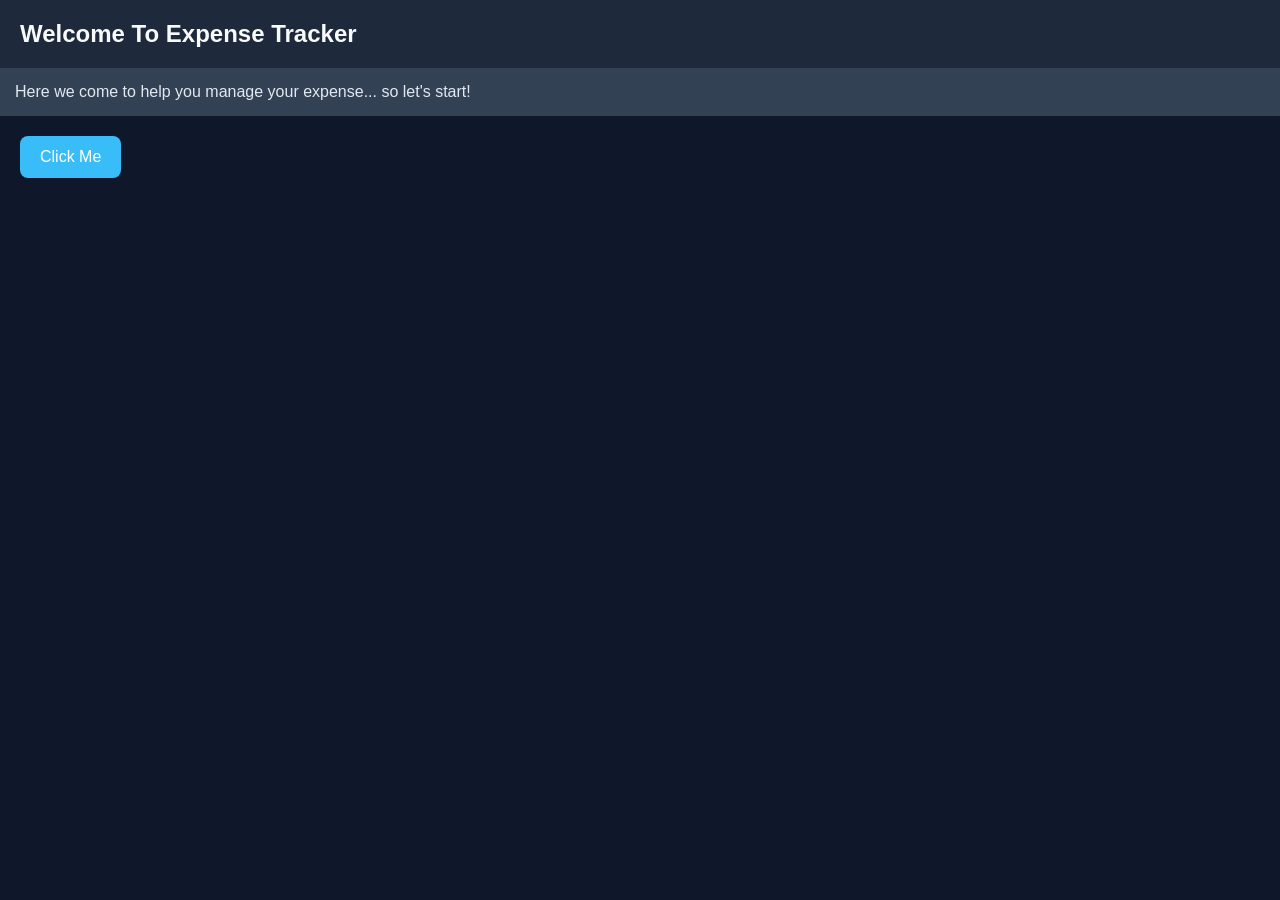
==== index.html @ ddc22baf "renamed welcome to index for github pages" ====
<!DOCTYPE html>
<html lang="en">
<head>
    <meta charset="UTF-8">
    <meta name="viewport" content="width=device-width, initial-scale=1.0">
    <!-- FIXED -> changed href to match your actual CSS filename -->
    <link rel="stylesheet" href="welcome.css">
    <title>Expense Tracker - Welcome</title>
</head>
<body>
    <section>
        <h1 id="Welcome">Welcome To Expense Tracker</h1>
        <p id="instruction">Here we come to help you manage your expense... so let's start!</p>
        <button type="button" class="startButton">Click Me</button>
        <script src="welcome.js" defer></script>
    </section>
</body>
</html>
---- welcome.css ----
body{
    margin: 0;
    padding: 0;
    font-family: Arial, sans-serif;
    background-color: #0F172A;
    color: #F8FAFC;
}


/* Welcome Heading */

#Welcome{
    background-color: #1E293B;
    color: #F8FAFC;

    padding: 20px;
    margin: 0;
}


/* Instruction Text */

#instruction{
    background-color: #334155;
    color: #E2E8F0;

    padding: 15px;
    margin: 0;
}


/* Start Button */

.startButton{
    background-color: #38BDF8;
    color: white;

    border: none;

    padding: 12px 20px;

    margin-top: 20px;
    margin-left: 20px;

    border-radius: 8px;

    font-size: 16px;

    cursor: pointer;

    /* FIXED -> added transition and hover was missing */
    transition: 0.3s;
}

.startButton:hover{
    background-color: #0ea5e9;
}
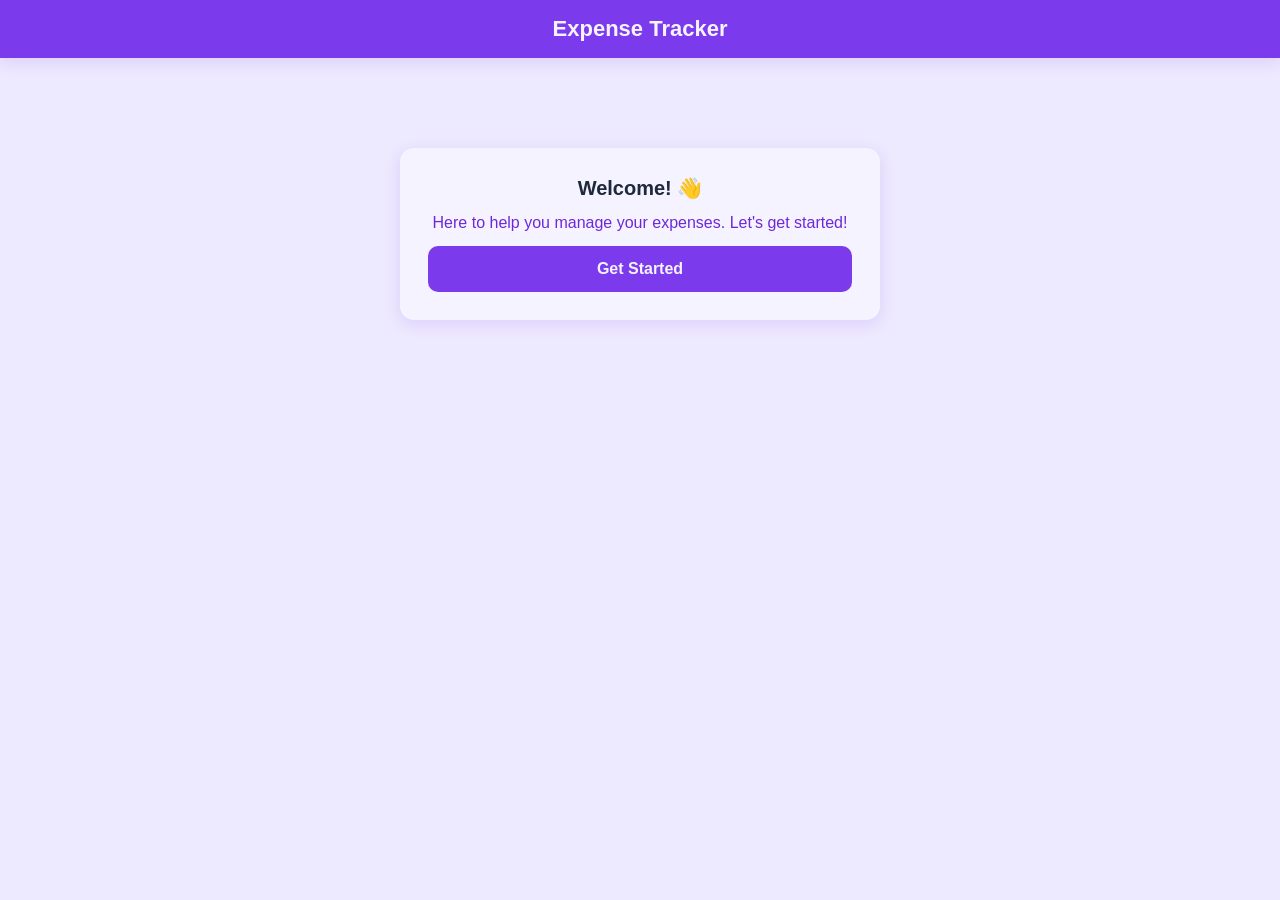
==== commit fb3954e6: "v2 redesign with multi-page navigation and purple theme" ====
--- a/index.html
+++ b/index.html
@@ -3,16 +3,21 @@
 <head>
     <meta charset="UTF-8">
     <meta name="viewport" content="width=device-width, initial-scale=1.0">
-    <!-- FIXED -> changed href to match your actual CSS filename -->
+    <link rel="stylesheet" href="shared.css">
     <link rel="stylesheet" href="welcome.css">
-    <title>Expense Tracker - Welcome</title>
+    <title>Welcome - Expense Tracker</title>
 </head>
 <body>
-    <section>
-        <h1 id="Welcome">Welcome To Expense Tracker</h1>
-        <p id="instruction">Here we come to help you manage your expense... so let's start!</p>
-        <button type="button" class="startButton">Click Me</button>
-        <script src="welcome.js" defer></script>
-    </section>
+    <header id="header">
+        <h1>Expense Tracker</h1>
+    </header>
+    <div id="pageContent">
+        <div class="card" id="welcomeCard">
+            <h2>Welcome! 👋</h2>
+            <p id="welcomeText">Here to help you manage your expenses. Let's get started!</p>
+            <button type="button" class="btnPrimary" id="startButton">Get Started</button>
+        </div>
+    </div>
+    <script src="welcome.js"></script>
 </body>
 </html>
--- a/shared.css
+++ b/shared.css
@@ -0,0 +1,286 @@
+/* ============================================
+   CSS VARIABLES
+   ============================================ */
+:root
+{
+    --primary: #7C3AED;
+    --accent: #5B21B6;
+    --background: #EDE9FE;
+    --white: #F5F3FF;
+    --text: #1E293B;
+    --text-light: #6D28D9;
+    --shadow: 0px 4px 15px rgba(124, 58, 237, 0.15);
+    --radius: 14px;
+}
+/* ============================================
+   BODY
+   ============================================ */
+body
+{
+    margin: 0;
+    padding: 0;
+    font-family: Arial, Helvetica, sans-serif;
+    background-color: var(--background);
+    color: var(--text);
+    min-height: 100vh;
+}
+
+
+/* ============================================
+   HEADER BAR
+   ============================================ */
+#header
+{
+    width: 100%;
+    background-color: var(--primary);
+    color: var(--white);
+    padding: 16px 20px;
+    display: flex;
+    align-items: center;
+    gap: 16px;
+    box-sizing: border-box;
+    box-shadow: var(--shadow);
+    position: sticky;
+    top: 0;
+    z-index: 100;
+}
+
+#header h1
+{
+    margin: 0;
+    font-size: 22px;
+    font-weight: bold;
+}
+
+
+/* ============================================
+   HAMBURGER BUTTON
+   ============================================ */
+#menuButton
+{
+    background: none;
+    border: none;
+    cursor: pointer;
+    display: flex;
+    flex-direction: column;
+    gap: 5px;
+    padding: 4px;
+}
+
+#menuButton div
+{
+    width: 24px;
+    height: 3px;
+    background-color: var(--white);
+    border-radius: 3px;
+}
+
+
+/* ============================================
+   OVERLAY (dark background behind sidebar)
+   ============================================ */
+#overlay
+{
+    display: none;
+    position: fixed;
+    top: 0;
+    left: 0;
+    width: 100%;
+    height: 100%;
+    background-color: rgba(0, 0, 0, 0.4);
+    z-index: 200;
+}
+
+#overlay.active
+{
+    display: block;
+}
+
+
+/* ============================================
+   SIDEBAR
+   ============================================ */
+#sidebar
+{
+    position: fixed;
+    top: 0;
+    left: -260px;
+    width: 250px;
+    height: 100%;
+    background-color: var(--white);
+    box-shadow: var(--shadow);
+    z-index: 300;
+    transition: left 0.3s ease;
+    display: flex;
+    flex-direction: column;
+    padding: 30px 0;
+    box-sizing: border-box;
+}
+
+#sidebar.open
+{
+    left: 0;
+}
+
+#sidebarTitle
+{
+    font-size: 20px;
+    font-weight: bold;
+    color: var(--primary);
+    padding: 0 24px 20px 24px;
+    border-bottom: 1px solid #E2E8F0;
+    margin-bottom: 10px;
+}
+
+#sidebar a
+{
+    text-decoration: none;
+    color: var(--text);
+    font-size: 16px;
+    padding: 14px 24px;
+    display: block;
+    transition: 0.2s;
+}
+
+#sidebar a:hover
+{
+    background-color: var(--background);
+    color: var(--primary);
+    font-weight: bold;
+}
+
+#sidebar a.active
+{
+    background-color: var(--background);
+    color: var(--primary);
+    font-weight: bold;
+    border-left: 4px solid var(--primary);
+}
+
+
+/* ============================================
+   PAGE CONTENT AREA
+   ============================================ */
+#pageContent
+{
+    max-width: 480px;
+    margin: 30px auto;
+    padding: 0 20px;
+    display: flex;
+    flex-direction: column;
+    gap: 24px;
+}
+
+
+/* ============================================
+   CARD
+   ============================================ */
+.card
+{
+    background-color: var(--white);
+    border-radius: var(--radius);
+    padding: 28px;
+    box-shadow: var(--shadow);
+    display: flex;
+    flex-direction: column;
+    gap: 14px;
+}
+
+.card h2
+{
+    margin: 0;
+    font-size: 20px;
+    color: var(--text);
+}
+
+
+/* ============================================
+   LABELS
+   ============================================ */
+label
+{
+    font-size: 14px;
+    font-weight: bold;
+    color: var(--text-light);
+}
+
+
+/* ============================================
+   INPUTS AND DROPDOWNS
+   ============================================ */
+input,
+select
+{
+    padding: 12px;
+    border: 1.5px solid #CBD5E1;
+    border-radius: 8px;
+    font-size: 15px;
+    outline: none;
+    background-color: #F8FAFC;
+    color: var(--text);
+    transition: border 0.2s;
+}
+
+input:focus,
+select:focus
+{
+    border-color: var(--primary);
+    background-color: var(--white);
+}
+
+
+/* ============================================
+   PRIMARY BUTTON
+   ============================================ */
+.btnPrimary
+{
+    padding: 14px;
+    border: none;
+    border-radius: 10px;
+    background-color: var(--primary);
+    color: var(--white);
+    font-size: 16px;
+    font-weight: bold;
+    cursor: pointer;
+    transition: 0.3s;
+}
+
+.btnPrimary:hover
+{
+    background-color: var(--accent);
+}
+
+
+/* ============================================
+   DANGER BUTTON
+   ============================================ */
+.btnDanger
+{
+    padding: 14px;
+    border: none;
+    border-radius: 10px;
+    background-color: #EF4444;
+    color: var(--white);
+    font-size: 16px;
+    font-weight: bold;
+    cursor: pointer;
+    transition: 0.3s;
+}
+
+.btnDanger:hover
+{
+    background-color: #B91C1C;
+}
+
+
+/* ============================================
+   EMPTY MESSAGE
+   ============================================ */
+.emptyMessage
+{
+    font-style: italic;
+    color: var(--text-light);
+    opacity: 0.8;
+    text-align: center;
+    padding: 10px 0;
+}
--- a/welcome.css
+++ b/welcome.css
@@ -1,57 +1,17 @@
-body{
-    margin: 0;
-    padding: 0;
-    font-family: Arial, sans-serif;
-    background-color: #0F172A;
-    color: #F8FAFC;
+#header
+{
+    justify-content: center;
 }
 
-
-/* Welcome Heading */
-
-#Welcome{
-    background-color: #1E293B;
-    color: #F8FAFC;
-
-    padding: 20px;
-    margin: 0;
+#welcomeCard
+{
+    text-align: center;
+    margin-top: 60px;
 }
 
-
-/* Instruction Text */
-
-#instruction{
-    background-color: #334155;
-    color: #E2E8F0;
-
-    padding: 15px;
+#welcomeText
+{
+    color: var(--text-light);
+    font-size: 16px;
     margin: 0;
-}
-
-
-/* Start Button */
-
-.startButton{
-    background-color: #38BDF8;
-    color: white;
-
-    border: none;
-
-    padding: 12px 20px;
-
-    margin-top: 20px;
-    margin-left: 20px;
-
-    border-radius: 8px;
-
-    font-size: 16px;
-
-    cursor: pointer;
-
-    /* FIXED -> added transition and hover was missing */
-    transition: 0.3s;
-}
-
-.startButton:hover{
-    background-color: #0ea5e9;
 }
